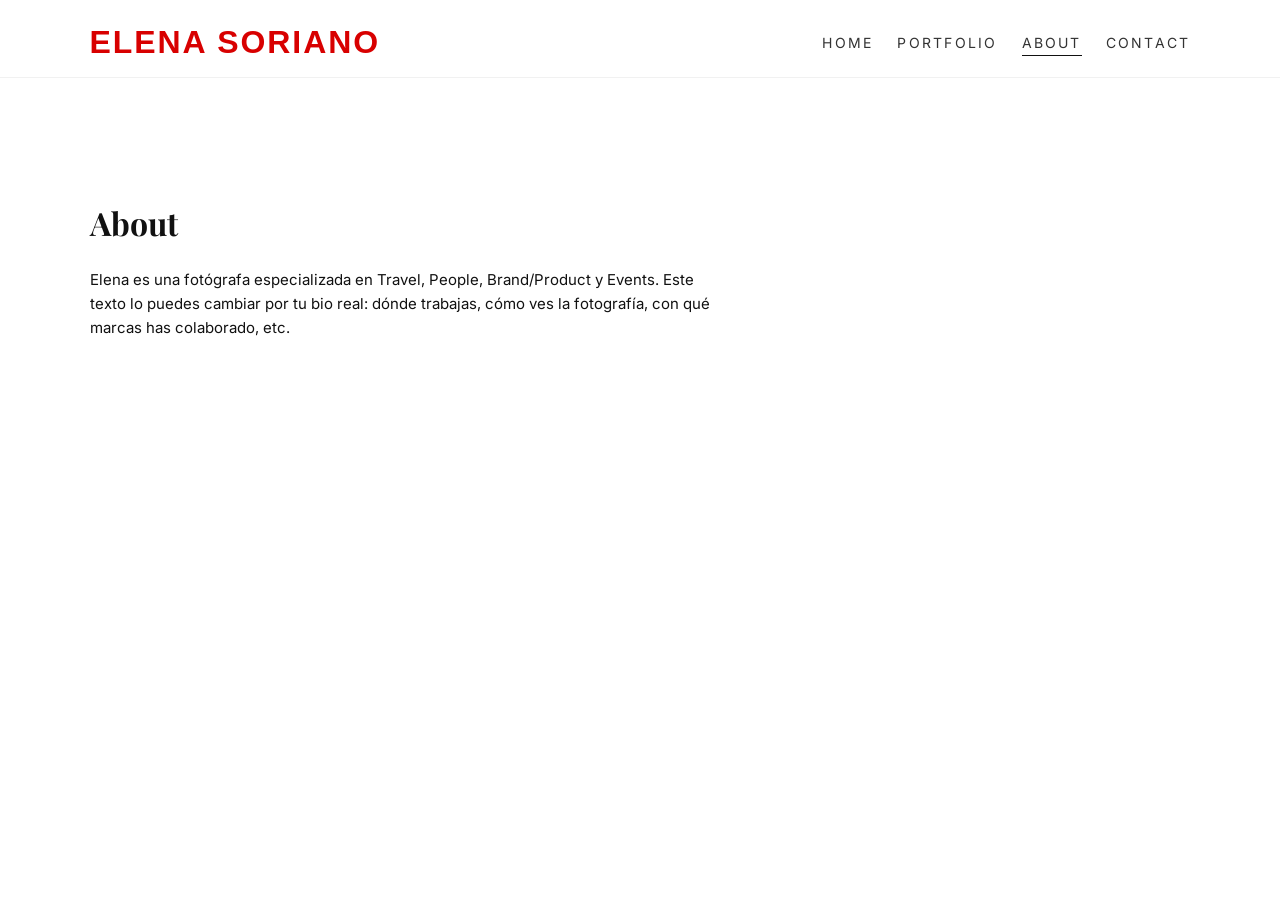
==== about.html @ 97b003a1 "Add files via upload" ====
<!DOCTYPE html>
<html lang="es">
<head>
  <meta charset="UTF-8">
  <title>About – elena</title>
  <meta name="viewport" content="width=device-width, initial-scale=1.0">
  <link rel="preconnect" href="https://fonts.googleapis.com">
  <link rel="preconnect" href="https://fonts.gstatic.com" crossorigin>
  <link href="https://fonts.googleapis.com/css2?family=Playfair+Display:wght@400;600&family=Inter:wght@300;400;500&display=swap" rel="stylesheet">
  <link rel="stylesheet" href="css/styles.css">
</head>
<body>
  <header class="site-header">
<div class="logo">ELENA SORIANO</div>
    <nav class="main-nav">
      <ul>
        <li><a href="index.html">Home</a></li>
        <li class="has-dropdown">
          <a href="portfolio.html">Portfolio</a>
          <ul class="dropdown">
            <li><a href="portfolio.html#travel">Travel</a></li>
            <li><a href="portfolio.html#people">People</a></li>
            <li><a href="portfolio.html#brand">Brand / Product</a></li>
            <li><a href="portfolio.html#events">Events</a></li>
          </ul>
        </li>
        <li><a href="about.html" class="active">About</a></li>
        <li><a href="contact.html">Contact</a></li>
      </ul>
    </nav>
  </header>

  <main class="page about">
    <section class="about-inner">
      <h1>About</h1>
      <p>
        Elena es una fotógrafa especializada en Travel, People, Brand/Product y Events.
        Este texto lo puedes cambiar por tu bio real: dónde trabajas, cómo ves la fotografía,
        con qué marcas has colaborado, etc.
      </p>
    </section>
  </main>

</body>
</html>
---- css/styles.css ----
/* Tipografía y base */
*,
*::before,
*::after {
  box-sizing: border-box;
}

body {
  margin: 0;
  font-family: "Inter", system-ui, -apple-system, BlinkMacSystemFont, "Segoe UI", sans-serif;
  background: #ffffff;
  color: #111111;
}

img {
  max-width: 100%;
  height: auto;
  display: block;
  user-select: none;
  -webkit-user-drag: none;
}

/* Layout general */
.page {
  padding: 96px 7vw 80px;
}

/* Header */
.site-header {
  position: sticky;
  top: 0;
  z-index: 100;
  background: #ffffff;
  display: flex;
  justify-content: space-between;
  align-items: center;
  padding: 24px 7vw 16px;
  border-bottom: 1px solid #f1f1f1;
}

.logo {
  font-family: Impact, "Arial Black", sans-serif;
  font-size: 32px;
  font-weight: 900;
  color: #d80000; /* rojo elegante */
  letter-spacing: 0.06em;
  text-transform: uppercase;
}


.main-nav ul {
  list-style: none;
  display: flex;
  gap: 24px;
  margin: 0;
  padding: 0;
  align-items: center;
  font-size: 14px;
  letter-spacing: 0.16em;
  text-transform: uppercase;
}

.main-nav a {
  text-decoration: none;
  color: #333333;
  padding-bottom: 4px;
  border-bottom: 1px solid transparent;
}

.main-nav a:hover,
.main-nav a.active {
  border-bottom-color: #111111;
}

/* Dropdown */
.has-dropdown {
  position: relative;
}

.has-dropdown .dropdown {
  position: absolute;
  top: 100%;
  left: 0;
  margin-top: 8px;
  padding: 8px 0;
  background: #ffffff;
  border: 1px solid #eeeeee;
  display: none;
  flex-direction: column;
  min-width: 180px;
  gap: 0;
}

.has-dropdown .dropdown li {
  padding: 0;
}

.has-dropdown .dropdown a {
  display: block;
  padding: 8px 16px;
  border-bottom: none;
}

.has-dropdown .dropdown a:hover {
  background: #f7f7f7;
}

.has-dropdown:hover .dropdown {
  display: flex;
}

/* Home: hero-grid */
.hero-grid {
  display: grid;
  grid-template-columns: repeat(4, 1fr);
  grid-auto-rows: 200px;
  gap: 24px;
}

.grid-item {
  position: relative;
  overflow: hidden;
}

.grid-item-large {
  grid-column: span 2;
  grid-row: span 2;
}

.grid-item.wide {
  grid-column: span 2;
}

.grid-item.tall {
  grid-row: span 2;
}

.photo-wrapper {
  position: relative;
  width: 100%;
  height: 100%;
}

.photo-wrapper img {
  width: 100%;
  height: 100%;
  object-fit: cover;
  transition: transform 0.6s ease;
}

/* suave zoom al pasar */
.grid-item:hover img,
.portfolio-item:hover img {
  transform: scale(1.03);
}

/* Capa invisible anti-descarga simple */
.photo-wrapper::after {
  content: "";
  position: absolute;
  inset: 0;
  background: transparent;
}

/* Portfolio grids */
.portfolio-section {
  margin-bottom: 80px;
}

.portfolio-section h1 {
  font-family: "Playfair Display", serif;
  font-weight: 500;
  font-size: 28px;
  margin-bottom: 24px;
}

.portfolio-grid {
  display: grid;
  grid-template-columns: repeat(3, minmax(0, 1fr));
  gap: 24px;
}

.portfolio-item {
  position: relative;
  overflow: hidden;
}

/* About */
.about-inner,
.contact-inner {
  max-width: 640px;
}

.about-inner h1,
.contact-inner h1 {
  font-family: "Playfair Display", serif;
  font-size: 32px;
  margin-bottom: 24px;
}

.about-inner p,
.contact-inner p {
  line-height: 1.6;
  font-size: 15px;
}

/* Contact */
.contact-email a {
  text-decoration: none;
  border-bottom: 1px solid #111111;
  color: #111111;
}

/* Lightbox */
.lightbox-overlay {
  position: fixed;
  inset: 0;
  background: rgba(0, 0, 0, 0.92);
  display: none;
  align-items: center;
  justify-content: center;
  padding: 24px;
  z-index: 200;
}

.lightbox-overlay.visible {
  display: flex;
}

.lightbox-inner {
  max-width: 90vw;
  max-height: 90vh;
  position: relative;
}

.lightbox-inner img {
  max-width: 100%;
  max-height: 100%;
  object-fit: contain;
  border-radius: 0;
}

.lightbox-close {
  position: absolute;
  top: -40px;
  right: 0;
  border: none;
  background: none;
  font-size: 32px;
  color: #ffffff;
  cursor: pointer;
}

/* Responsive */
@media (max-width: 900px) {
  .hero-grid {
    grid-template-columns: repeat(2, 1fr);
    grid-auto-rows: 180px;
  }

  .grid-item-large,
  .grid-item.wide,
  .grid-item.tall {
    grid-column: span 2;
    grid-row: span 1;
  }

  .portfolio-grid {
    grid-template-columns: repeat(2, minmax(0, 1fr));
  }
}

@media (max-width: 640px) {
  .site-header {
    flex-direction: column;
    align-items: flex-start;
    gap: 12px;
  }

  .main-nav ul {
    gap: 16px;
    flex-wrap: wrap;
  }

  .page {
    padding: 80px 6vw 60px;
  }

  .hero-grid {
    grid-template-columns: 1fr;
    grid-auto-rows: 220px;
  }

  .portfolio-grid {
    grid-template-columns: 1fr;
  }
}
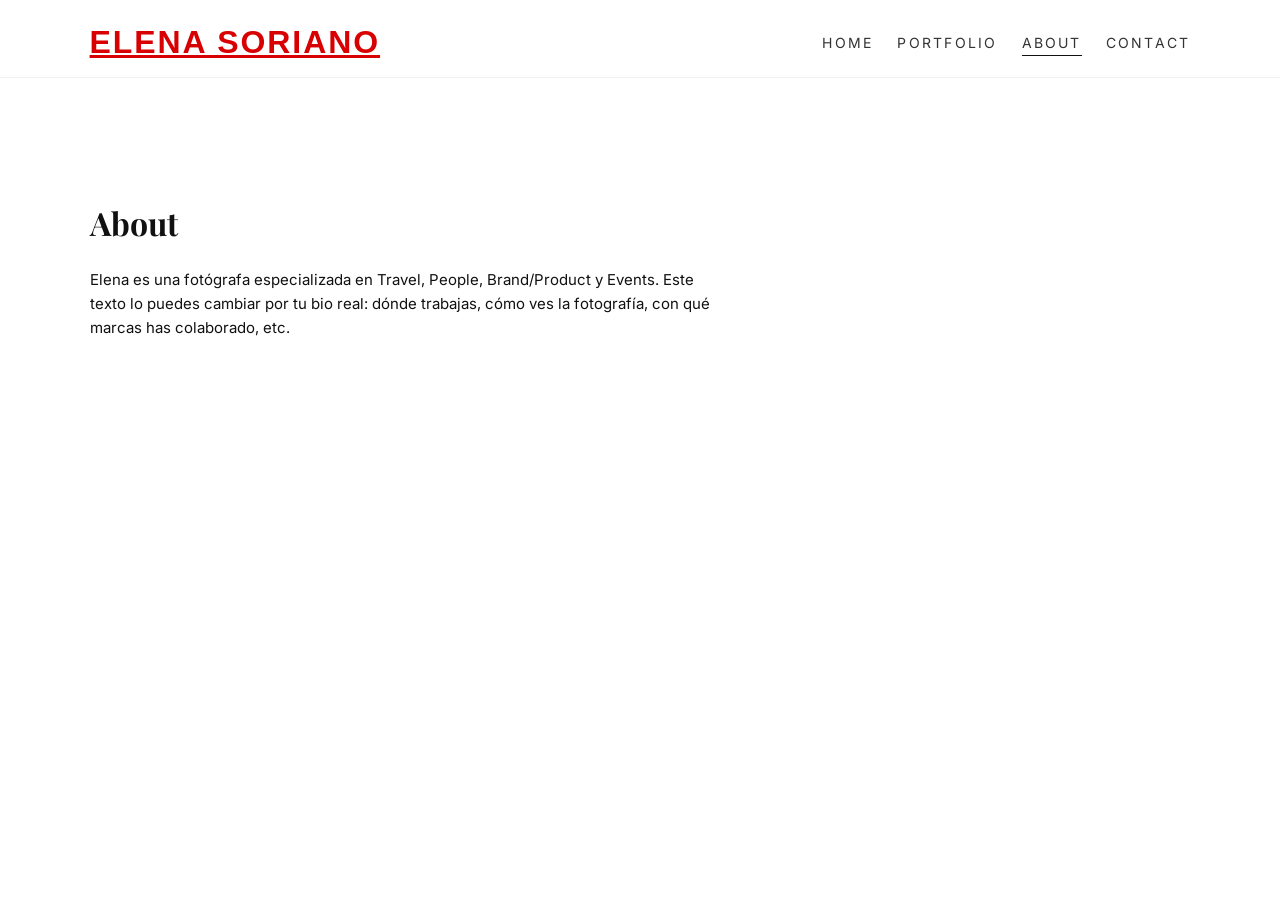
==== commit b53401c0: "about.html" ====
--- a/about.html
+++ b/about.html
@@ -11,7 +11,7 @@
 </head>
 <body>
   <header class="site-header">
-<div class="logo">ELENA SORIANO</div>
+<a href="index.html" class="logo">ELENA SORIANO</a>
     <nav class="main-nav">
       <ul>
         <li><a href="index.html">Home</a></li>
@@ -43,3 +43,4 @@
 
 </body>
 </html>
+
